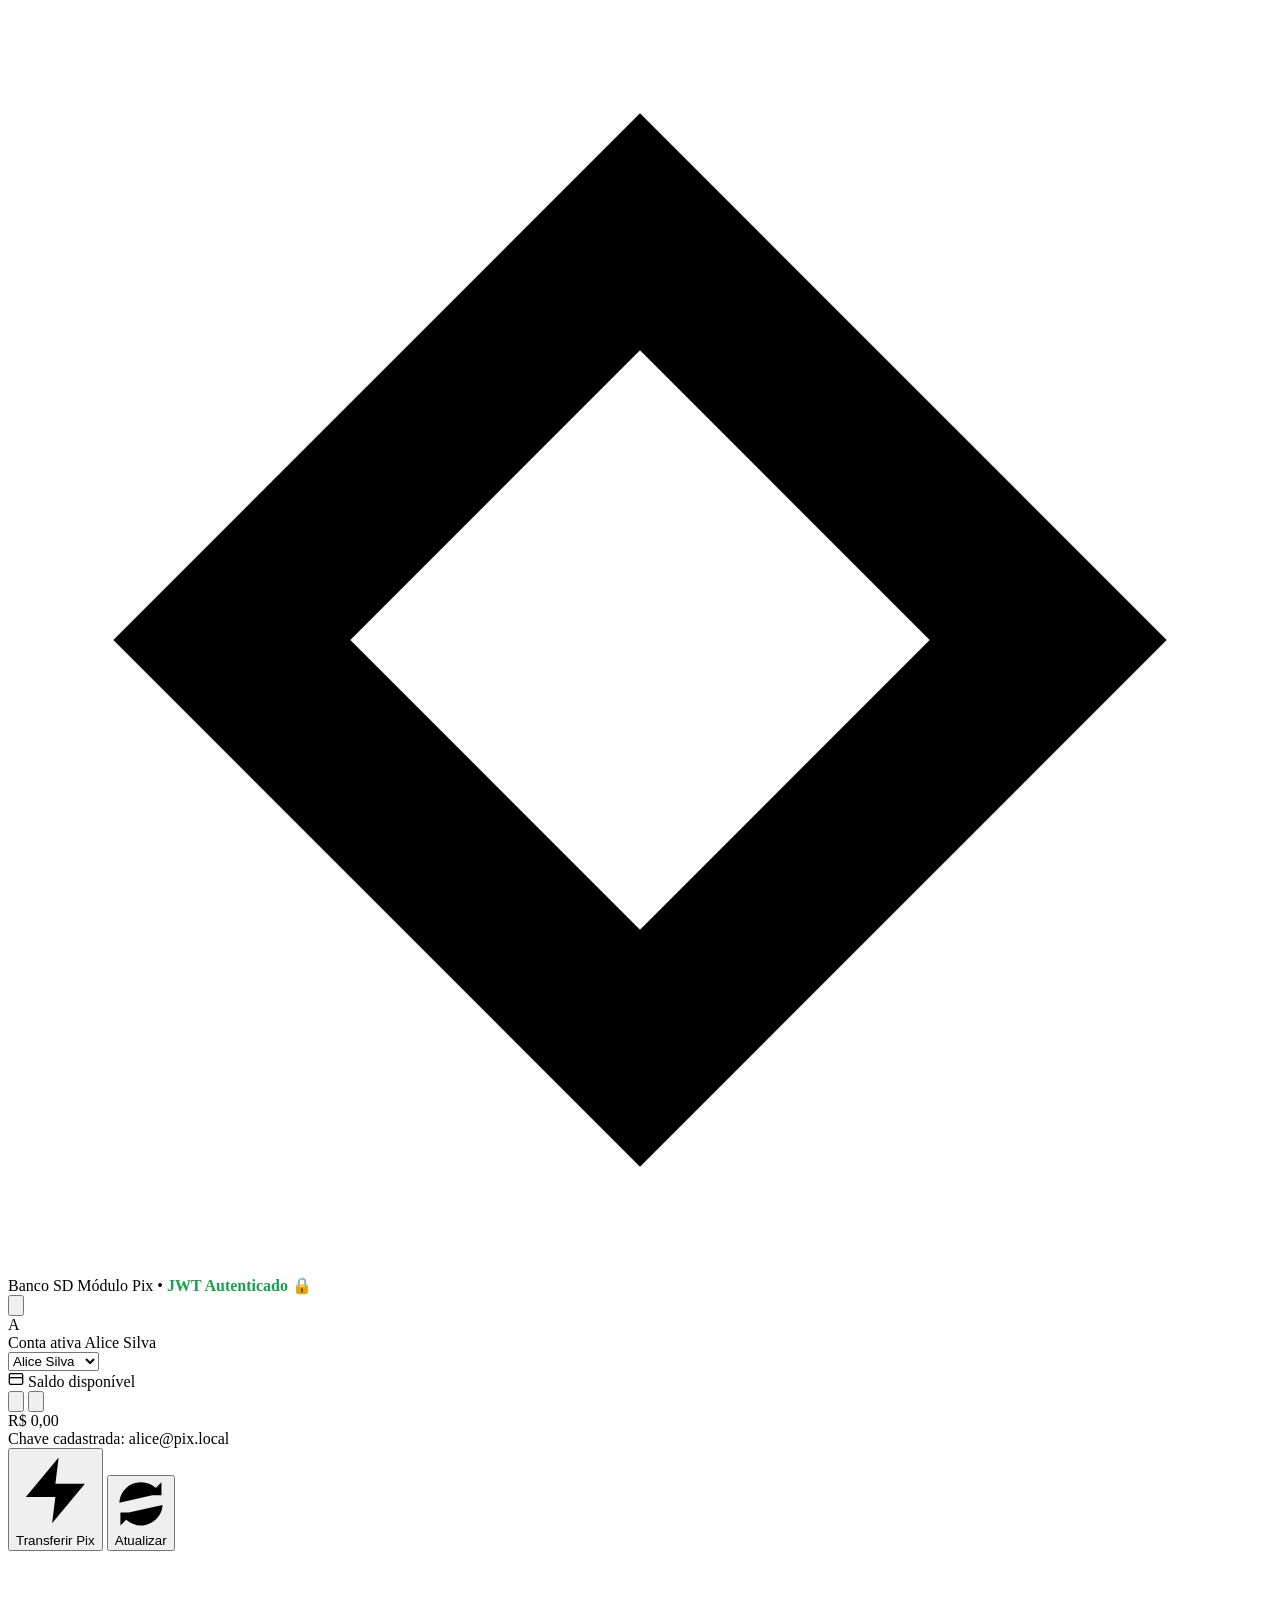
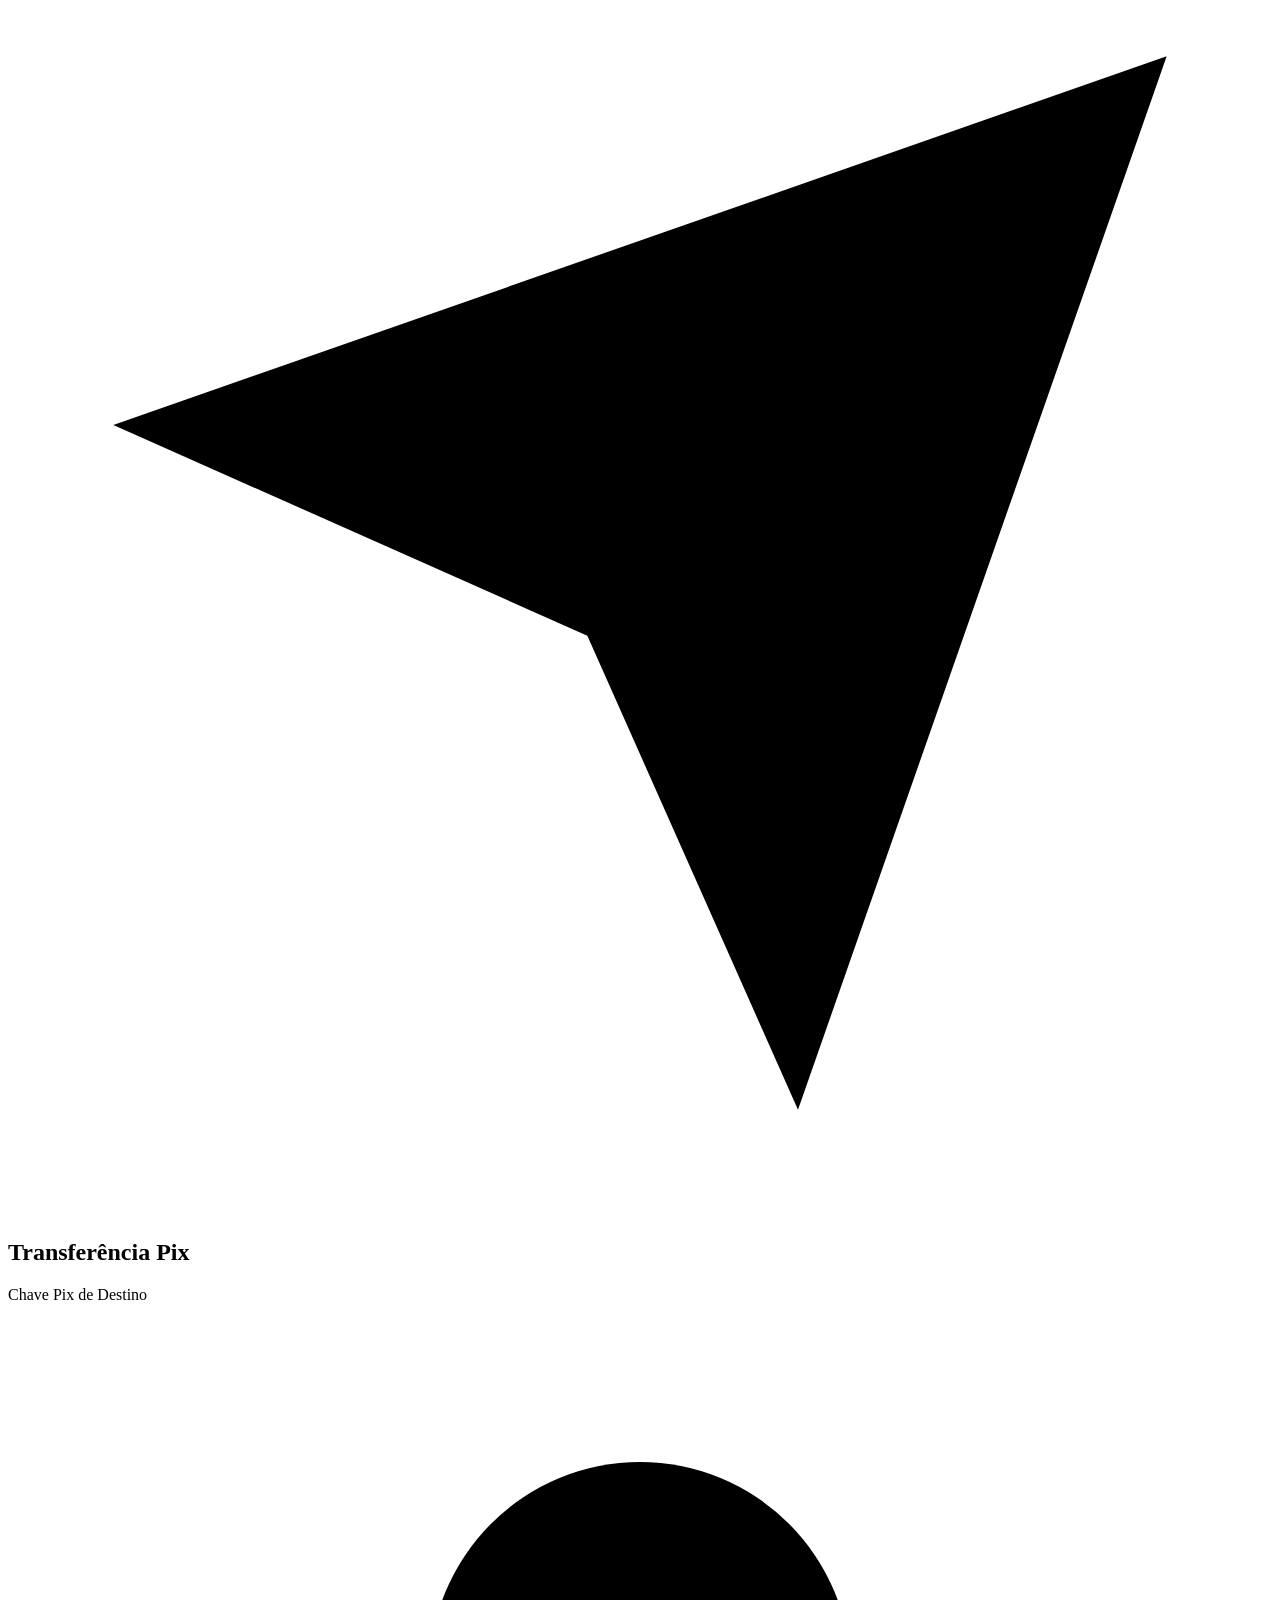
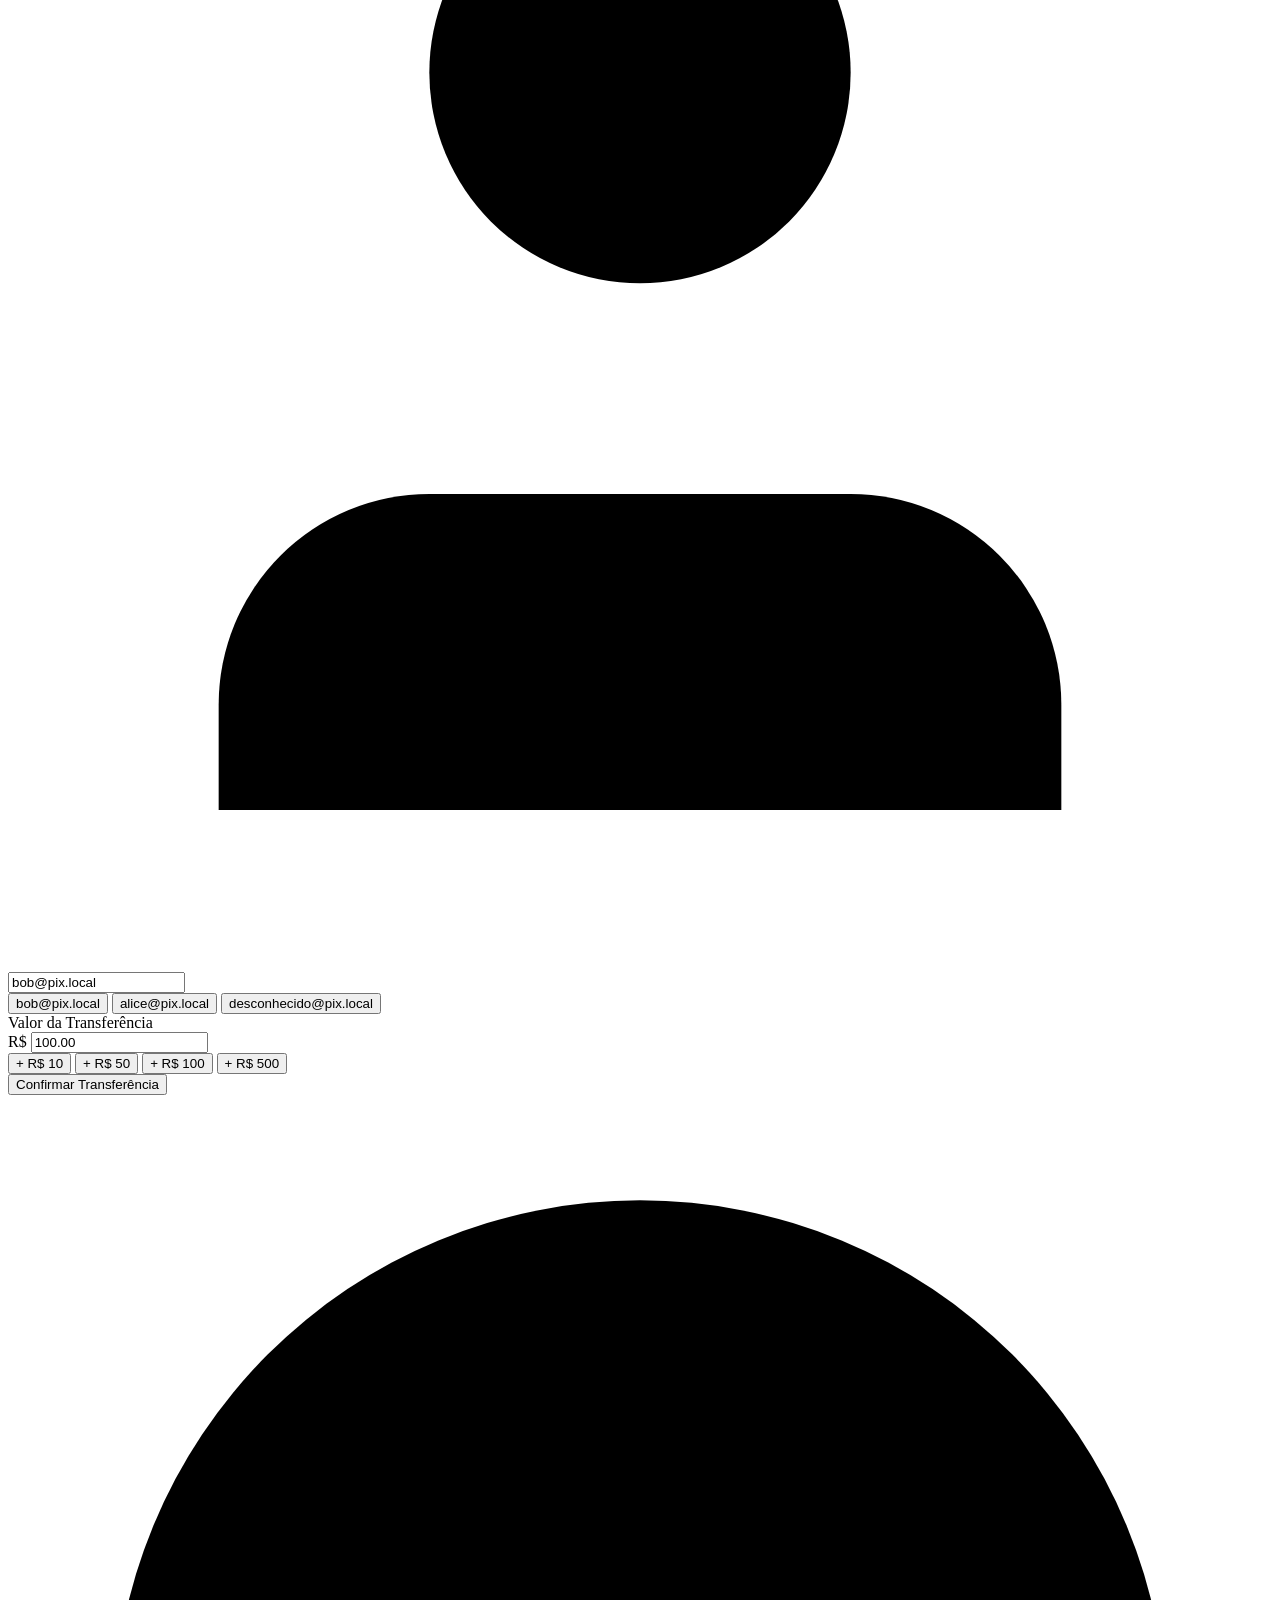
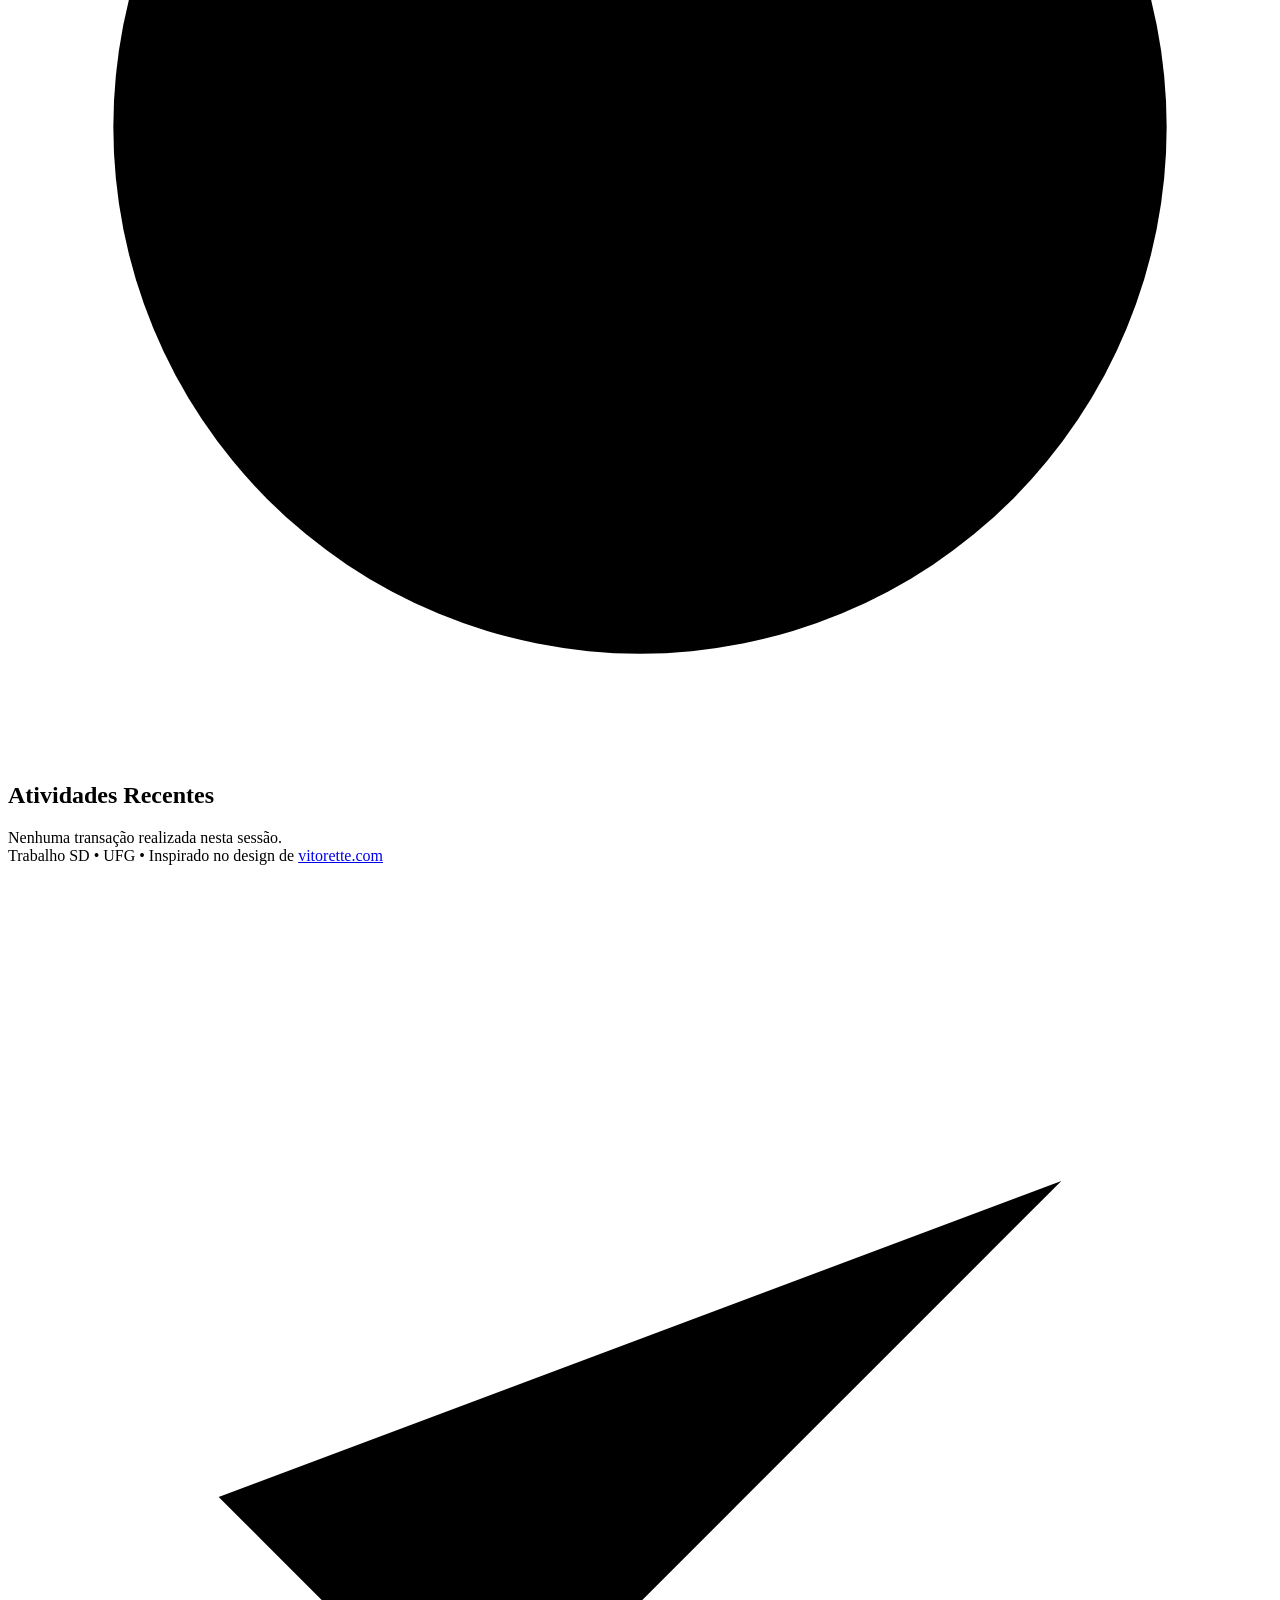
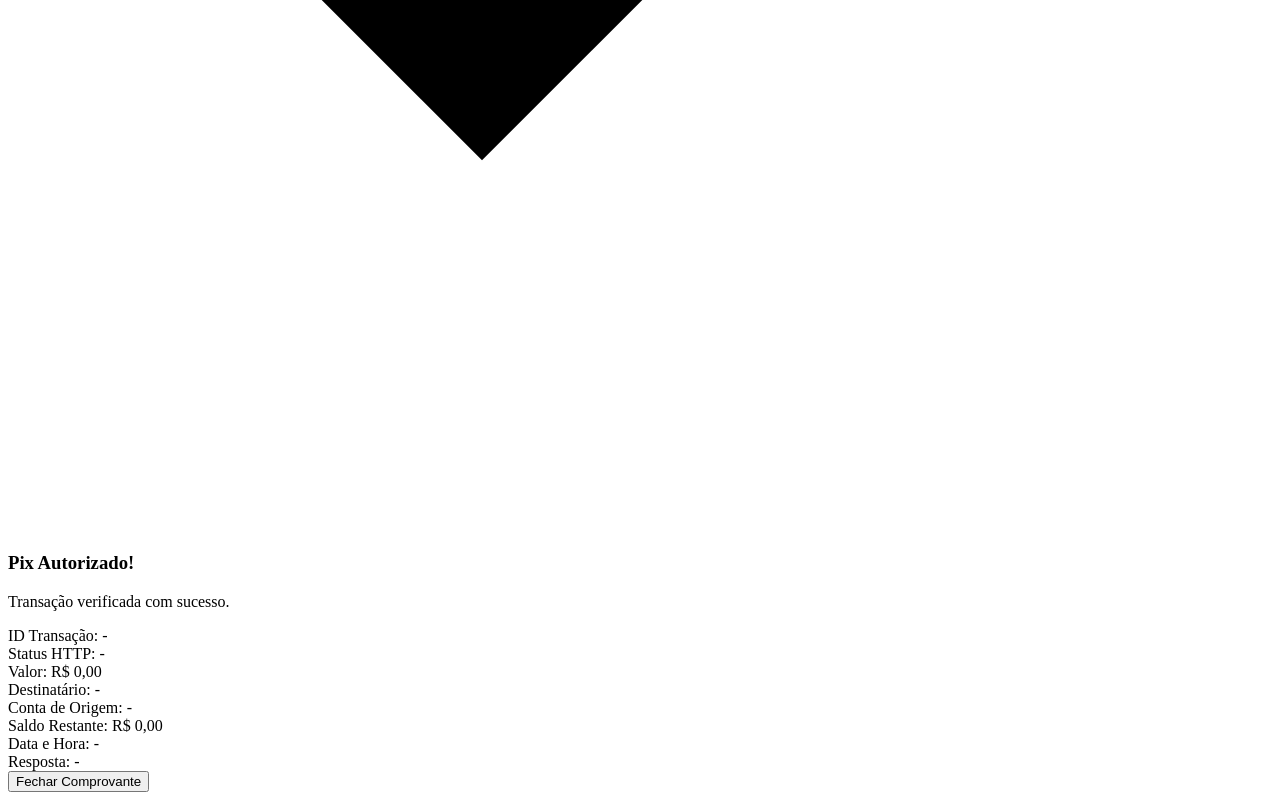
==== gateway/templates/index.html @ f31ec18a "feat: arquitetura completa com API Gateway, 2 microsserviços gRPC, JWT, PostgreSQL e testes" ====
<!DOCTYPE html>
<html lang="pt-BR">
<head>
  <meta charset="UTF-8" />
  <meta name="viewport" content="width=device-width, initial-scale=1.0, maximum-scale=1.0, user-scalable=no" />
  <title>Banco SD - Pix</title>
  <meta name="description" content="Interface bancária mobile-first para simulação e verificação de Pix." />

  <!-- Google Fonts: Source Sans 3 e JetBrains Mono (Mesmas de vitorette.com) -->
  <link rel="preconnect" href="https://fonts.googleapis.com" />
  <link rel="preconnect" href="https://fonts.gstatic.com" crossorigin />
  <link
    href="https://fonts.googleapis.com/css2?family=JetBrains+Mono:wght@400;500;600;700&family=Source+Sans+3:wght@400;600;700;800&display=swap"
    rel="stylesheet"
  />

  <link rel="stylesheet" href="/static/css/style.css" />
</head>
<body>
  <div class="app-shell">
    
    <!-- Top Header do Aplicativo -->
    <header class="app-header">
      <div class="brand-section">
        <div class="brand-badge" title="Banco SD Pix">
          <svg viewBox="0 0 24 24">
            <path d="M12 2L2 12l10 10 10-10L12 2zm0 4.5l5.5 5.5-5.5 5.5-5.5-5.5L12 6.5z"/>
          </svg>
        </div>
        <div class="brand-info">
          <span class="brand-title">Banco SD</span>
          <span class="brand-subtitle">Módulo Pix &bull; <span id="jwt-badge" style="font-weight: 600; color: #16a34a;">JWT Autenticado 🔒</span></span>
        </div>
      </div>

      <div class="header-actions">
        <!-- Alternar Tema Claro / Escuro -->
        <button id="theme-toggle-btn" class="icon-btn" title="Alternar tema claro/escuro" aria-label="Alternar tema">
          <svg id="theme-icon-moon" viewBox="0 0 24 24">
            <path d="M21 12.79A9 9 0 1 1 11.21 3 7 7 0 0 0 21 12.79z"/>
          </svg>
          <svg id="theme-icon-sun" viewBox="0 0 24 24" style="display: none;">
            <circle cx="12" cy="12" r="5"/>
            <path d="M12 1v2M12 21v2M4.22 4.22l1.42 1.42M18.36 18.36l1.42 1.42M1 12h2M21 12h2M4.22 19.78l1.42-1.42M18.36 5.64l1.42-1.42"/>
          </svg>
        </button>
      </div>
    </header>

    <!-- Barra de Perfil e Seleção de Conta -->
    <section class="account-selector-bar">
      <div class="user-profile">
        <div class="avatar-circle" id="user-avatar">A</div>
        <div class="user-names">
          <span class="user-greeting">Conta ativa</span>
          <span class="user-current-name" id="user-current-name">Alice Silva</span>
        </div>
      </div>

      <select id="account-select" class="account-select" title="Trocar conta de teste">
        <option value="alice@pix.local">Alice Silva</option>
        <option value="bob@pix.local">Bob Santos</option>
      </select>
    </section>

    <!-- Conteúdo Principal -->
    <main class="app-main">

      <!-- Card de Saldo Bancário -->
      <section class="balance-card">
        <div class="balance-top-row">
          <span class="balance-label">
            <svg width="16" height="16" viewBox="0 0 24 24" fill="none" stroke="currentColor" stroke-width="2">
              <rect x="2" y="4" width="20" height="16" rx="2"/>
              <line x1="2" y1="10" x2="22" y2="10"/>
            </svg>
            Saldo disponível
          </span>

          <div class="balance-toggles">
            <!-- Botão de Ocultar/Mostrar Saldo -->
            <button id="toggle-visibility-btn" class="mini-btn" title="Ocultar ou exibir saldo" aria-label="Ocultar saldo">
              <svg id="eye-open-icon" viewBox="0 0 24 24">
                <path d="M1 12s4-8 11-8 11 8 11 8-4 8-11 8-11-8-11-8z"/>
                <circle cx="12" cy="12" r="3"/>
              </svg>
              <svg id="eye-closed-icon" viewBox="0 0 24 24" style="display: none;">
                <path d="M17.94 17.94A10.07 10.07 0 0 1 12 20c-7 0-11-8-11-8a18.45 18.45 0 0 1 5.06-5.94M9.9 4.24A9.12 9.12 0 0 1 12 4c7 0 11 8 11 8a18.5 18.5 0 0 1-2.16 3.19m-6.72-1.07a3 3 0 1 1-4.24-4.24"/>
                <line x1="1" y1="1" x2="23" y2="23"/>
              </svg>
            </button>

            <!-- Botão de Atualizar Saldo -->
            <button id="refresh-balance-btn" class="mini-btn" title="Atualizar saldo agora" aria-label="Atualizar saldo">
              <svg viewBox="0 0 24 24">
                <path d="M23 4v6h-6M1 20v-6h6"/>
                <path d="M3.51 9a9 9 0 0 1 14.85-3.36L23 10M1 14l4.64 4.36A9 9 0 0 0 20.49 15"/>
              </svg>
            </button>
          </div>
        </div>

        <!-- Valor do Saldo -->
        <div class="balance-amount" id="balance-display">
          R$ 0,00
        </div>

        <div class="balance-footer">
          <span>Chave cadastrada:</span>
          <span class="pix-key-pill" id="active-key-display">alice@pix.local</span>
        </div>
      </section>

      <!-- Ações Rápidas -->
      <section class="quick-actions">
        <button class="action-pill active" id="action-pix">
          <div class="action-icon">
            <svg viewBox="0 0 24 24">
              <polygon points="13 2 3 14 12 14 11 22 21 10 12 10 13 2"/>
            </svg>
          </div>
          <span>Transferir Pix</span>
        </button>

        <button class="action-pill" id="action-refresh">
          <div class="action-icon">
            <svg viewBox="0 0 24 24">
              <path d="M21.5 2v6h-6M2.5 22v-6h6M2 11.5a10 10 0 0 1 18.8-4.3M22 12.5a10 10 0 0 1-18.8 4.2"/>
            </svg>
          </div>
          <span>Atualizar</span>
        </button>
      </section>

      <!-- Formulário de Envio Pix -->
      <section class="pix-form-card">
        <div class="section-header">
          <div class="section-icon">
            <svg viewBox="0 0 24 24">
              <line x1="22" y1="2" x2="11" y2="13"/>
              <polygon points="22 2 15 22 11 13 2 9 22 2"/>
            </svg>
          </div>
          <h2 class="section-title">Transferência Pix</h2>
        </div>

        <form id="pix-form">
          <!-- Chave Pix Destino -->
          <div class="form-group">
            <label class="form-label" for="pix-destinatario">Chave Pix de Destino</label>
            <div class="input-wrapper">
              <div class="input-icon">
                <svg viewBox="0 0 24 24">
                  <path d="M20 21v-2a4 4 0 0 0-4-4H8a4 4 0 0 0-4 4v2"/>
                  <circle cx="12" cy="7" r="4"/>
                </svg>
              </div>
              <input
                type="text"
                id="pix-destinatario"
                class="form-input font-mono"
                placeholder="ex: bob@pix.local"
                value="bob@pix.local"
                required
              />
            </div>
            <!-- Chaves sugeridas -->
            <div class="chips-row">
              <button type="button" class="chip chip-recipient" data-key="bob@pix.local">bob@pix.local</button>
              <button type="button" class="chip chip-recipient" data-key="alice@pix.local">alice@pix.local</button>
              <button type="button" class="chip chip-recipient" data-key="desconhecido@pix.local">desconhecido@pix.local</button>
            </div>
          </div>

          <!-- Valor do Pix -->
          <div class="form-group">
            <label class="form-label" for="pix-valor">Valor da Transferência</label>
            <div class="input-wrapper">
              <span class="input-currency-prefix">R$</span>
              <input
                type="number"
                step="0.01"
                min="0.01"
                id="pix-valor"
                class="form-input currency-input"
                placeholder="0,00"
                value="100.00"
                required
              />
            </div>
            <!-- Valores Rápidos -->
            <div class="chips-row">
              <button type="button" class="chip chip-amount" data-amount="10">+ R$ 10</button>
              <button type="button" class="chip chip-amount" data-amount="50">+ R$ 50</button>
              <button type="button" class="chip chip-amount" data-amount="100">+ R$ 100</button>
              <button type="button" class="chip chip-amount" data-amount="500">+ R$ 500</button>
            </div>
          </div>

          <!-- Botão de Enviar -->
          <button type="submit" id="btn-submit-pix" class="btn-primary">
            <span class="btn-spinner"></span>
            <span class="btn-text">Confirmar Transferência</span>
          </button>
        </form>
      </section>

      <!-- Histórico de Transações Recentes -->
      <section class="history-card">
        <div class="section-header">
          <div class="section-icon">
            <svg viewBox="0 0 24 24">
              <circle cx="12" cy="12" r="10"/>
              <polyline points="12 6 12 12 16 14"/>
            </svg>
          </div>
          <h2 class="section-title">Atividades Recentes</h2>
        </div>

        <div id="history-list" class="history-list">
          <div class="history-empty">Nenhuma transação realizada nesta sessão.</div>
        </div>
      </section>

    </main>

    <!-- Footer Mobile -->
    <footer class="app-footer">
      <span>Trabalho SD • UFG • Inspirado no design de <a href="https://vitorette.com/" target="_blank" rel="noopener">vitorette.com</a></span>
    </footer>

    <!-- Modal de Comprovante de Transferência -->
    <div id="receipt-modal" class="modal-backdrop">
      <div class="receipt-sheet">
        <div class="receipt-header">
          <div id="receipt-icon-circle" class="receipt-icon-circle success">
            <svg viewBox="0 0 24 24">
              <path d="M20 6L9 17l-5-5"/>
            </svg>
          </div>
          <h3 id="receipt-status-title" class="receipt-status-title">Pix Autorizado!</h3>
          <p id="receipt-status-msg" class="receipt-status-msg">Transação verificada com sucesso.</p>
        </div>

        <div class="receipt-box">
          <div class="receipt-row">
            <span class="receipt-label">ID Transação:</span>
            <span id="receipt-id" class="receipt-val mono highlight">-</span>
          </div>
          <div class="receipt-row">
            <span class="receipt-label">Status HTTP:</span>
            <span id="receipt-status-code" class="receipt-val mono">-</span>
          </div>
          <div class="receipt-row">
            <span class="receipt-label">Valor:</span>
            <span id="receipt-valor" class="receipt-val mono highlight">R$ 0,00</span>
          </div>
          <div class="receipt-row">
            <span class="receipt-label">Destinatário:</span>
            <span id="receipt-destinatario" class="receipt-val mono">-</span>
          </div>
          <div class="receipt-row">
            <span class="receipt-label">Conta de Origem:</span>
            <span id="receipt-origem" class="receipt-val">-</span>
          </div>
          <div class="receipt-row">
            <span class="receipt-label">Saldo Restante:</span>
            <span id="receipt-saldo" class="receipt-val mono">R$ 0,00</span>
          </div>
          <div class="receipt-row">
            <span class="receipt-label">Data e Hora:</span>
            <span id="receipt-data" class="receipt-val">-</span>
          </div>
          <div class="receipt-row">
            <span class="receipt-label">Resposta:</span>
            <span id="receipt-mensagem" class="receipt-val">-</span>
          </div>
        </div>

        <button type="button" id="btn-close-receipt" class="btn-secondary">
          Fechar Comprovante
        </button>
      </div>
    </div>

  </div>

  <script src="/static/js/app.js"></script>
</body>
</html>
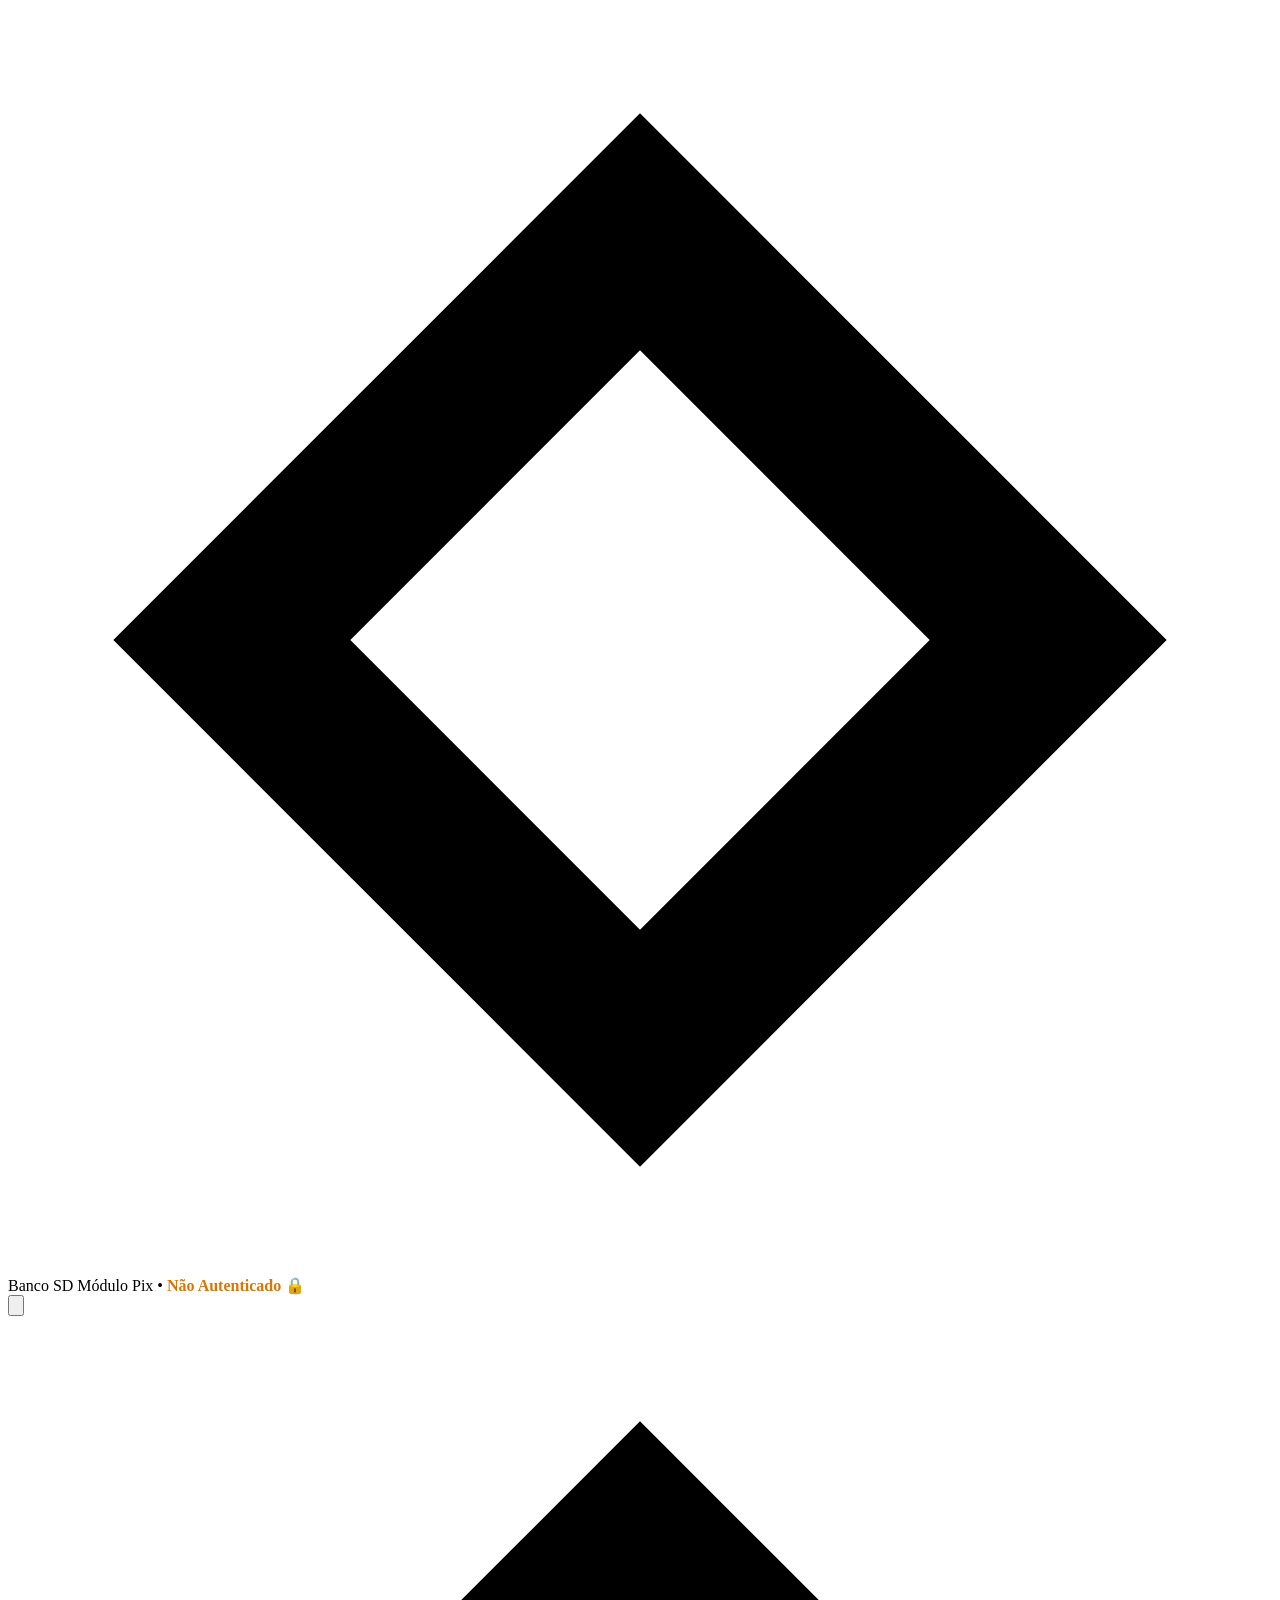
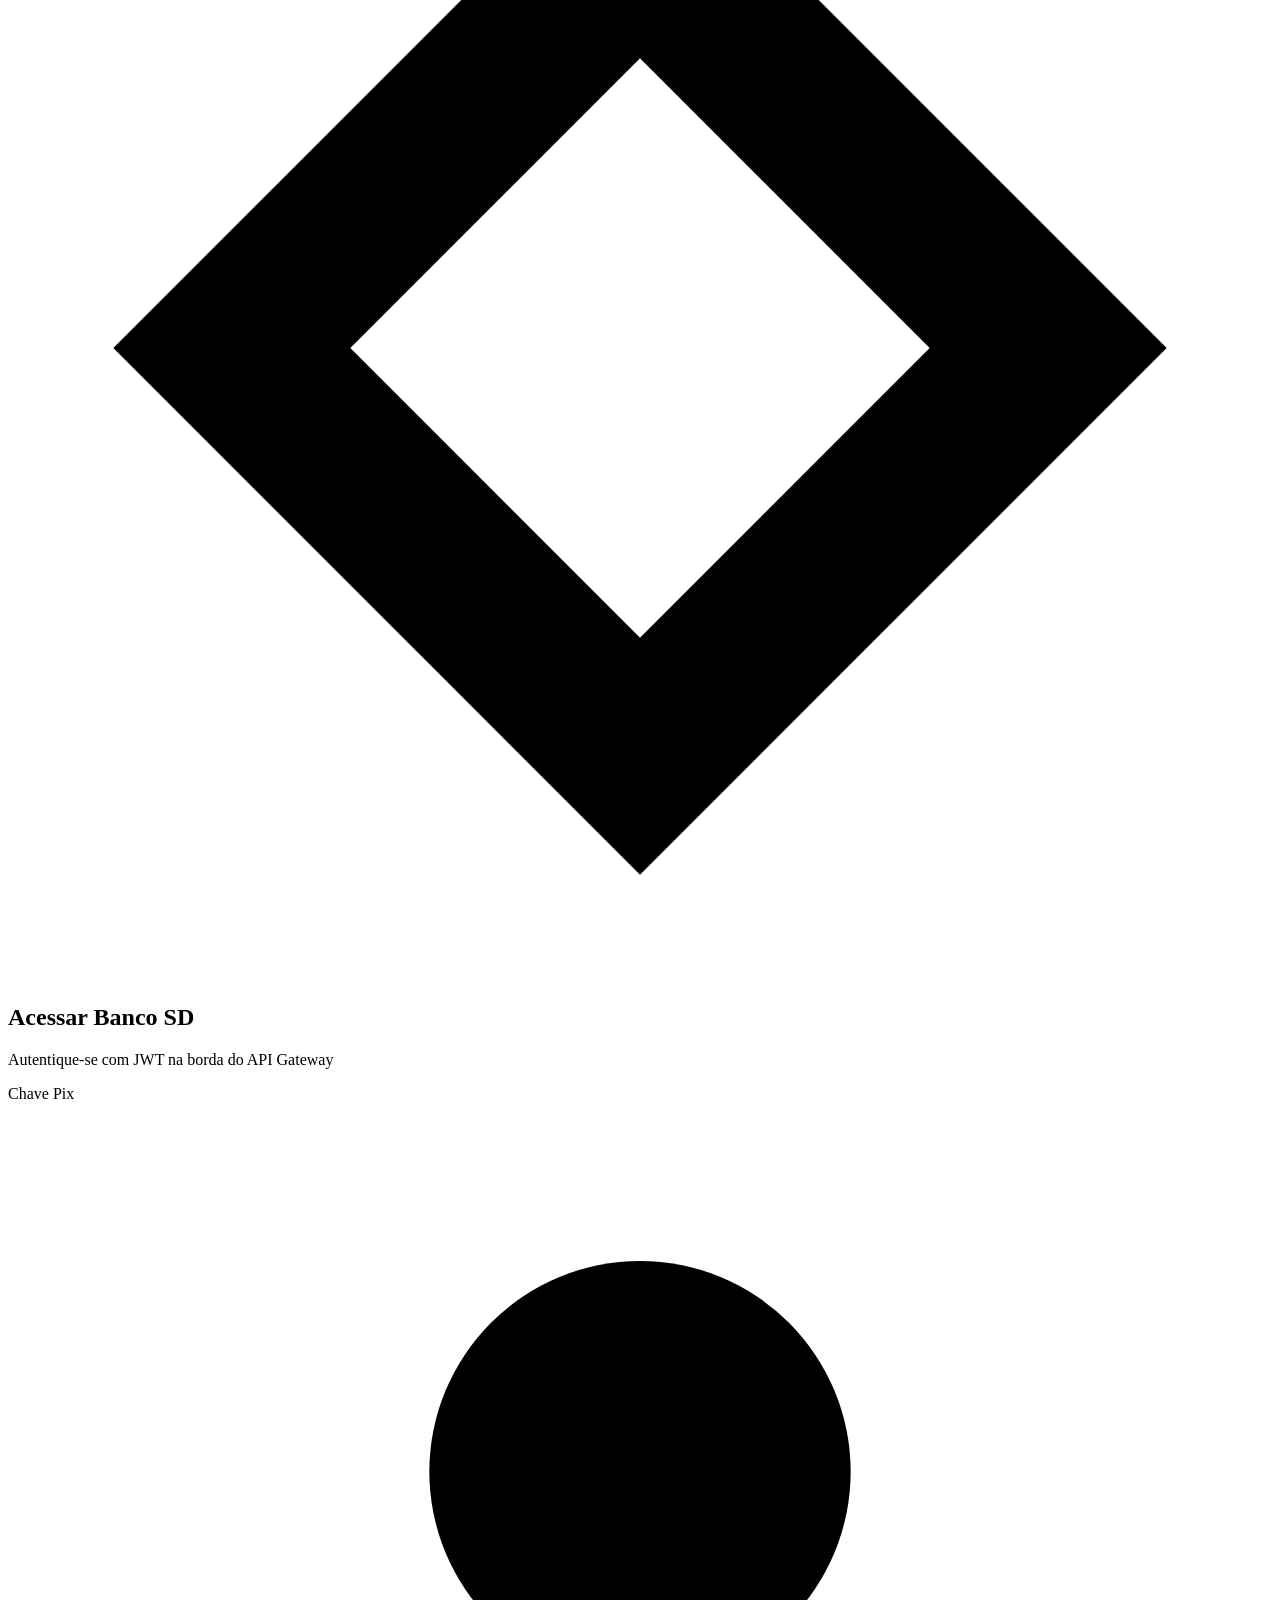
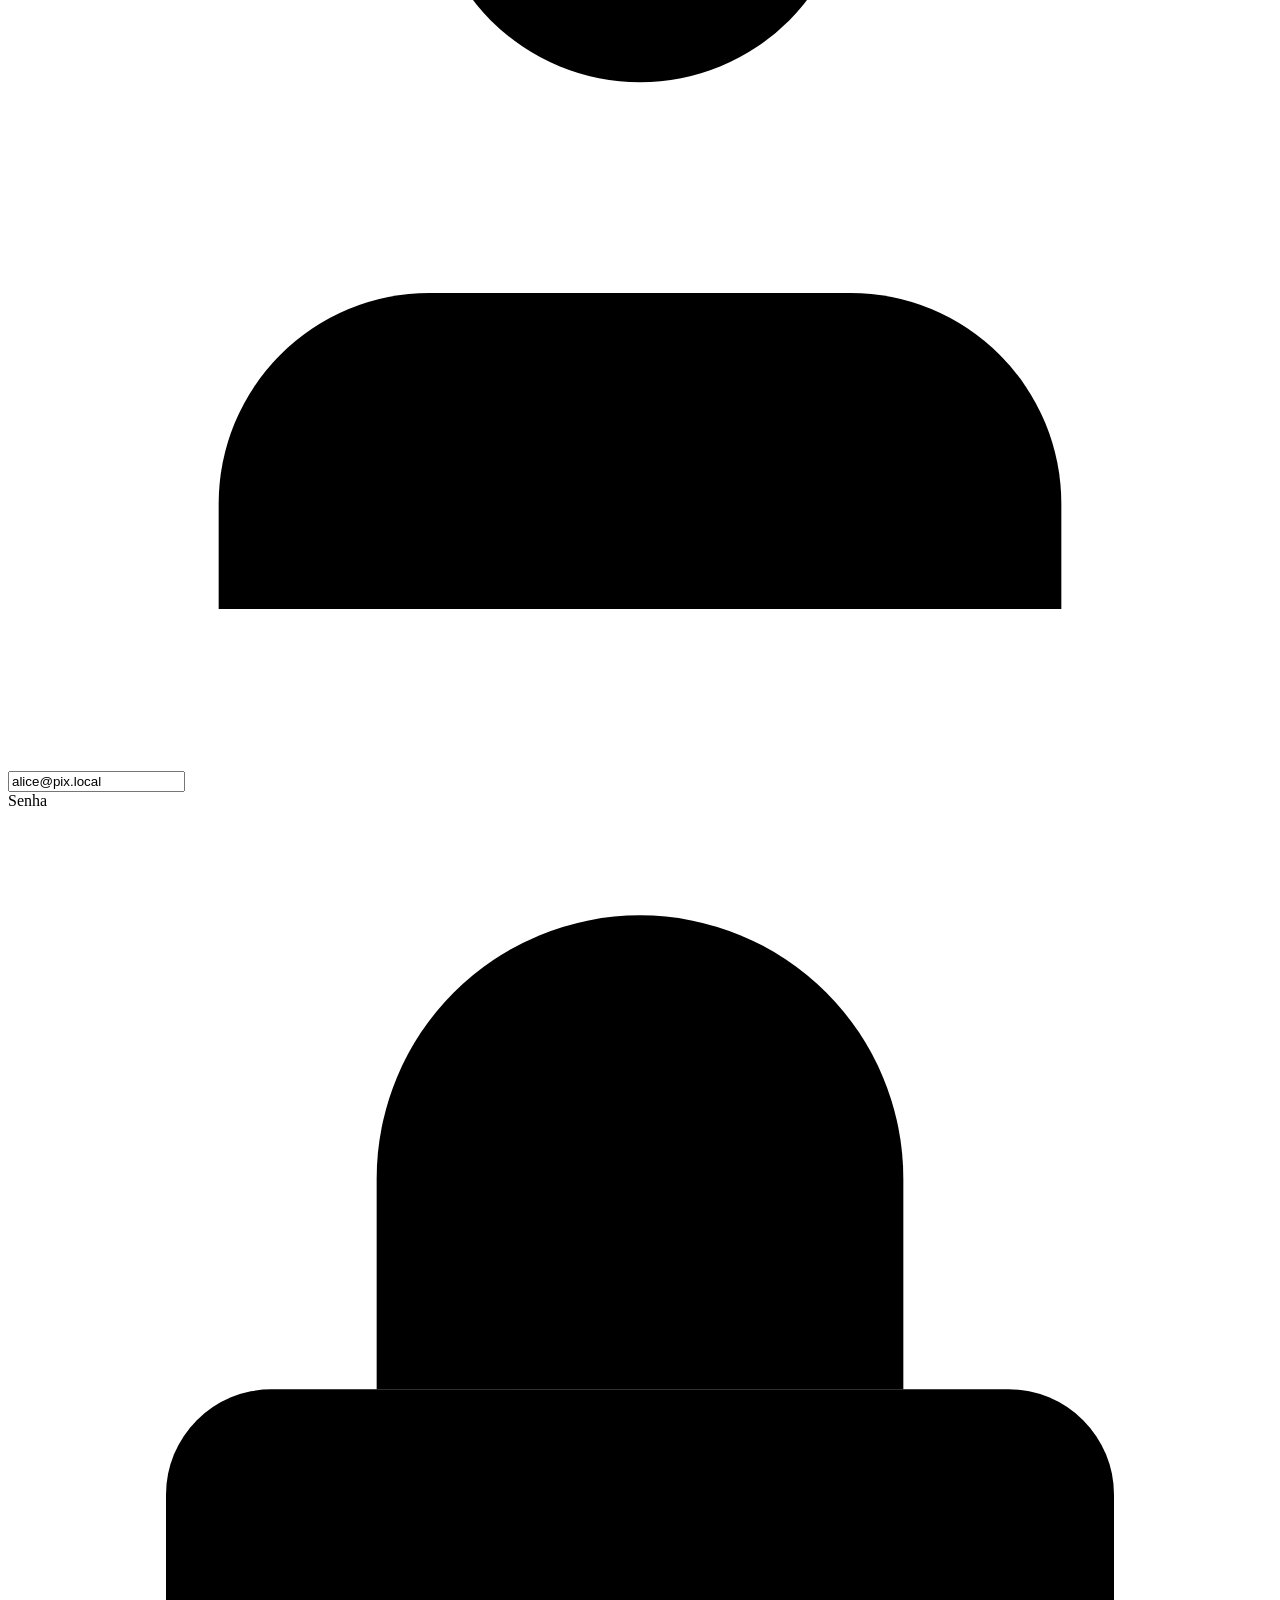
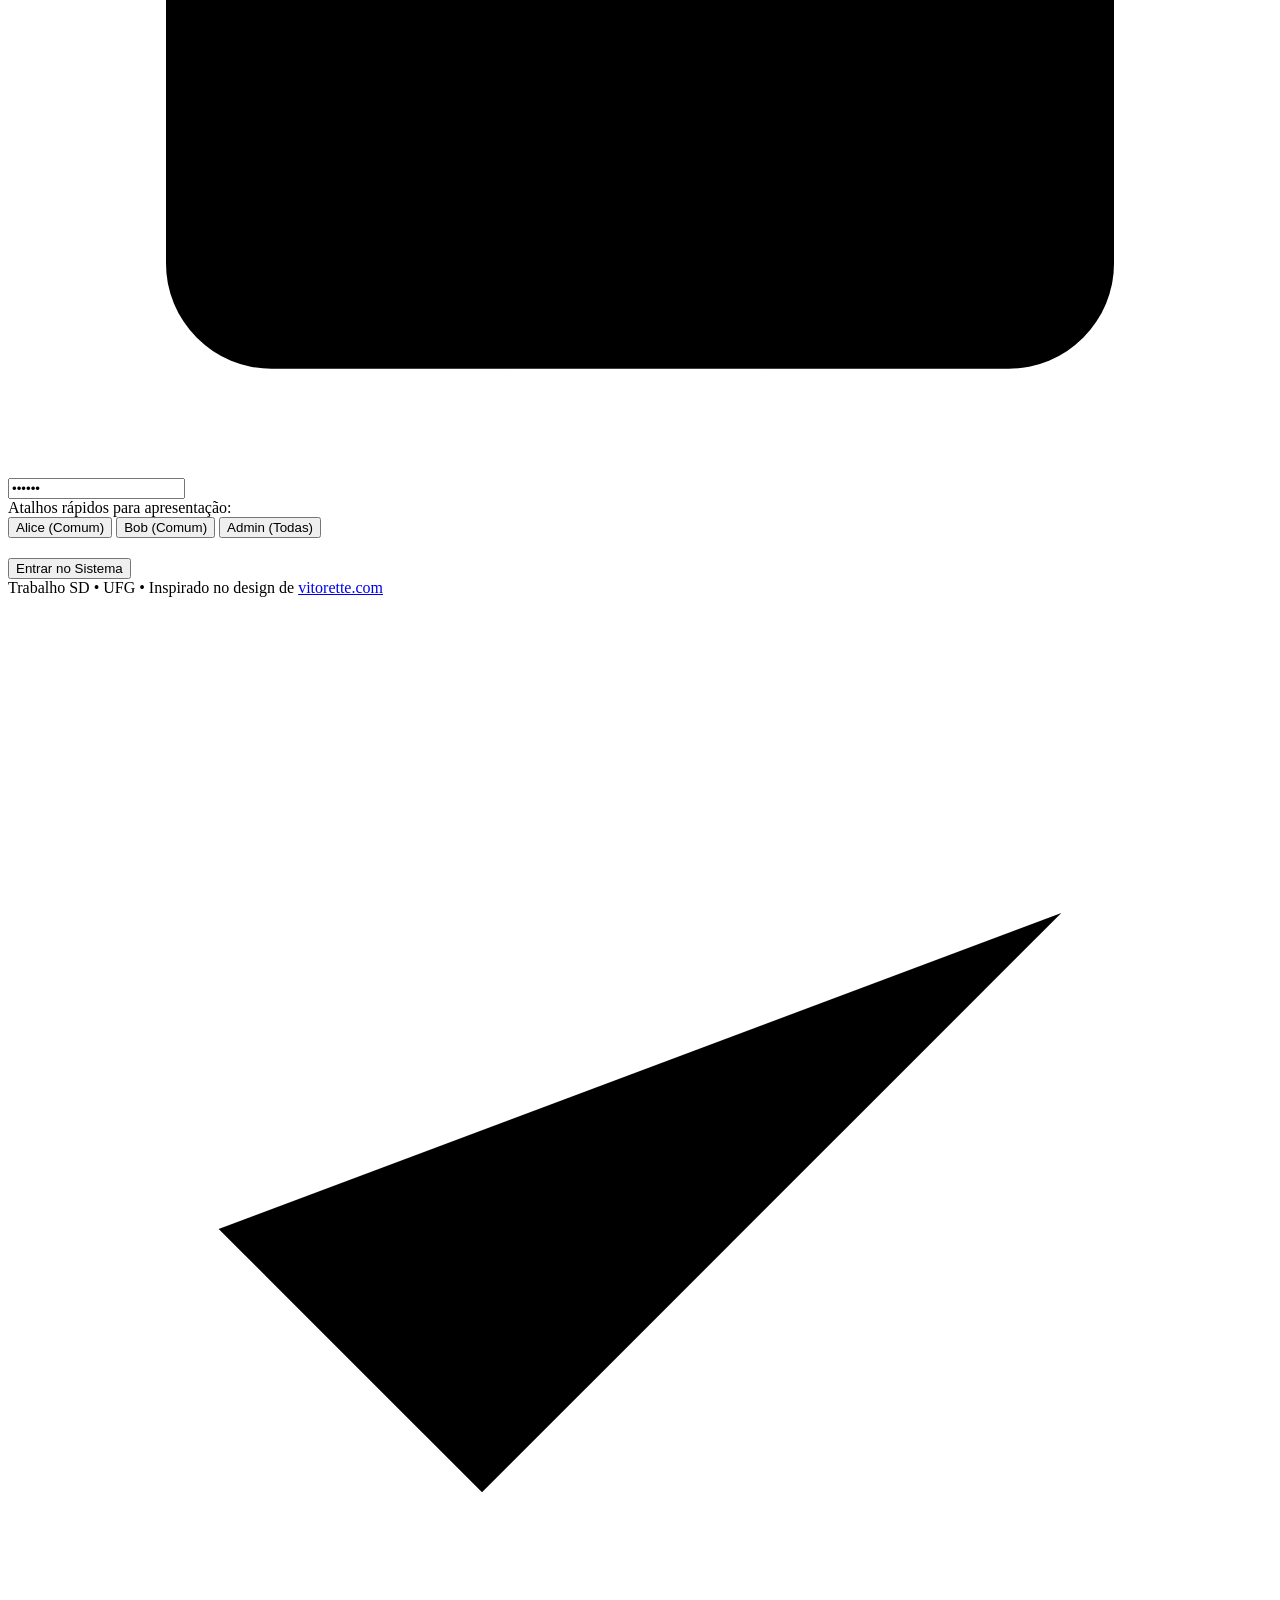
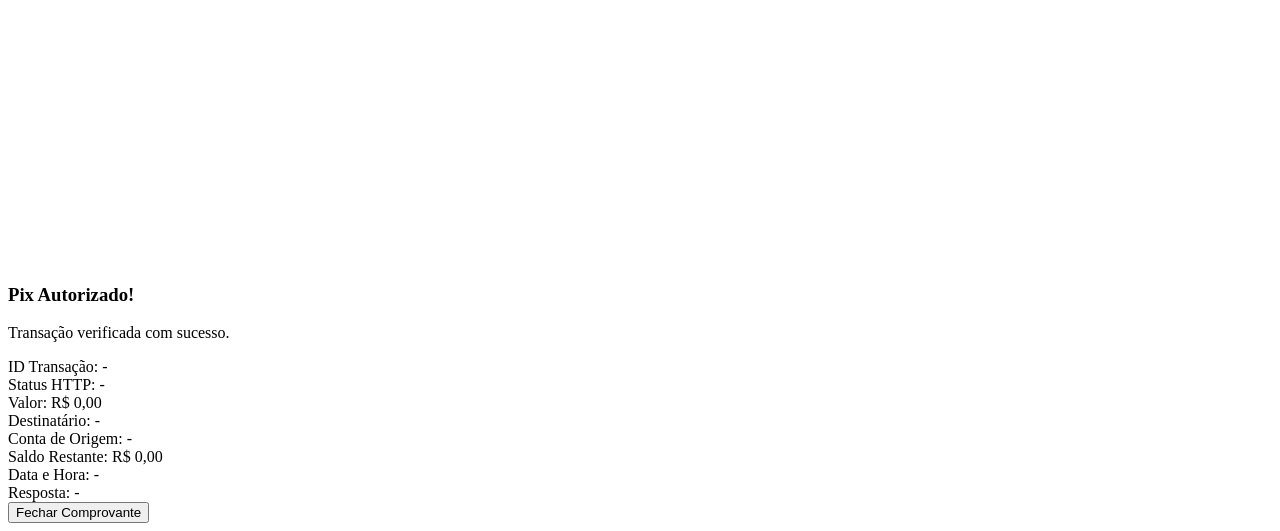
==== commit 70681a54: "adicionando tela de login para demostação do erro 401" ====
--- a/gateway/templates/index.html
+++ b/gateway/templates/index.html
@@ -29,7 +29,7 @@
         </div>
         <div class="brand-info">
           <span class="brand-title">Banco SD</span>
-          <span class="brand-subtitle">Módulo Pix &bull; <span id="jwt-badge" style="font-weight: 600; color: #16a34a;">JWT Autenticado 🔒</span></span>
+          <span class="brand-subtitle">Módulo Pix &bull; <span id="jwt-badge" style="font-weight: 600; color: #d97706;">Não Autenticado 🔒</span></span>
         </div>
       </div>
 
@@ -44,24 +44,117 @@
             <path d="M12 1v2M12 21v2M4.22 4.22l1.42 1.42M18.36 18.36l1.42 1.42M1 12h2M21 12h2M4.22 19.78l1.42-1.42M18.36 5.64l1.42-1.42"/>
           </svg>
         </button>
+
+        <!-- Botão Sair (Logout) -->
+        <button id="logout-btn" class="icon-btn" title="Sair da conta (Logout)" aria-label="Sair" style="display: none;">
+          <svg viewBox="0 0 24 24" width="18" height="18" fill="none" stroke="currentColor" stroke-width="2">
+            <path d="M9 21H5a2 2 0 0 1-2-2V5a2 2 0 0 1 2-2h4"/>
+            <polyline points="16 17 21 12 16 7"/>
+            <line x1="21" y1="12" x2="9" y2="12"/>
+          </svg>
+        </button>
       </div>
     </header>
 
-    <!-- Barra de Perfil e Seleção de Conta -->
-    <section class="account-selector-bar">
-      <div class="user-profile">
-        <div class="avatar-circle" id="user-avatar">A</div>
-        <div class="user-names">
-          <span class="user-greeting">Conta ativa</span>
-          <span class="user-current-name" id="user-current-name">Alice Silva</span>
-        </div>
-      </div>
-
-      <select id="account-select" class="account-select" title="Trocar conta de teste">
-        <option value="alice@pix.local">Alice Silva</option>
-        <option value="bob@pix.local">Bob Santos</option>
-      </select>
-    </section>
+    <!-- ====================================================================
+         Visão 1: Tela de Login e Demonstração do 401
+         ==================================================================== -->
+    <div id="login-view" class="view-container">
+      <section class="login-card">
+        <div class="login-header">
+          <div class="login-logo-circle">
+            <svg viewBox="0 0 24 24">
+              <path d="M12 2L2 12l10 10 10-10L12 2zm0 4.5l5.5 5.5-5.5 5.5-5.5-5.5L12 6.5z"/>
+            </svg>
+          </div>
+          <h2 class="login-title">Acessar Banco SD</h2>
+          <p class="login-desc">Autentique-se com JWT na borda do API Gateway</p>
+        </div>
+
+        <!-- Banner de Erro 401 / Alerta -->
+        <div id="login-error-alert" class="auth-error-box" style="display: none;">
+          <div class="error-badge">HTTP 401 Unauthorized</div>
+          <div id="login-error-message" class="error-text">Credenciais inválidas.</div>
+        </div>
+
+        <form id="login-form">
+          <div class="form-group">
+            <label class="form-label" for="login-chave">Chave Pix</label>
+            <div class="input-wrapper">
+              <div class="input-icon">
+                <svg viewBox="0 0 24 24">
+                  <path d="M20 21v-2a4 4 0 0 0-4-4H8a4 4 0 0 0-4 4v2"/>
+                  <circle cx="12" cy="7" r="4"/>
+                </svg>
+              </div>
+              <input
+                type="text"
+                id="login-chave"
+                class="form-input font-mono"
+                placeholder="ex: alice@pix.local"
+                value="alice@pix.local"
+                required
+              />
+            </div>
+          </div>
+
+          <div class="form-group">
+            <label class="form-label" for="login-senha">Senha</label>
+            <div class="input-wrapper">
+              <div class="input-icon">
+                <svg viewBox="0 0 24 24">
+                  <rect x="3" y="11" width="18" height="11" rx="2" ry="2"/>
+                  <path d="M7 11V7a5 5 0 0 1 10 0v4"/>
+                </svg>
+              </div>
+              <input
+                type="password"
+                id="login-senha"
+                class="form-input font-mono"
+                placeholder="Senha da conta"
+                value="123456"
+                required
+              />
+            </div>
+          </div>
+
+          <!-- Atalhos Rápidos para Demonstração -->
+          <div class="chips-label">Atalhos rápidos para apresentação:</div>
+          <div class="chips-row login-chips">
+            <button type="button" class="chip chip-login" data-key="alice@pix.local" data-pass="123456">Alice (Comum)</button>
+            <button type="button" class="chip chip-login" data-key="bob@pix.local" data-pass="123456">Bob (Comum)</button>
+            <button type="button" class="chip chip-login chip-admin" data-key="admin@pix.local" data-pass="admin123">Admin (Todas)</button>
+          </div>
+
+          <button type="submit" id="btn-submit-login" class="btn-primary" style="margin-top: 1.25rem;">
+            <span class="btn-spinner"></span>
+            <span class="btn-text">Entrar no Sistema</span>
+          </button>
+        </form>
+      </section>
+    </div>
+
+    <!-- ====================================================================
+         Visão 2: Dashboard do Usuário Autenticado
+         ==================================================================== -->
+    <div id="dashboard-view" class="view-container" style="display: none;">
+
+      <!-- Barra de Perfil e Seleção de Conta -->
+      <section class="account-selector-bar" id="account-selector-bar">
+        <div class="user-profile">
+          <div class="avatar-circle" id="user-avatar">A</div>
+          <div class="user-names">
+            <span class="user-greeting" id="user-role-label">Conta ativa</span>
+            <span class="user-current-name" id="user-current-name">Alice Silva</span>
+          </div>
+        </div>
+
+        <select id="account-select" class="account-select" title="Trocar conta de teste">
+          <option value="alice@pix.local">Alice Silva</option>
+          <option value="bob@pix.local">Bob Santos</option>
+          <option value="admin@pix.local">Administrador Geral</option>
+        </select>
+      </section>
 
     <!-- Conteúdo Principal -->
     <main class="app-main">
@@ -223,6 +316,7 @@
       </section>
 
     </main>
+    </div> <!-- /dashboard-view -->
 
     <!-- Footer Mobile -->
     <footer class="app-footer">
